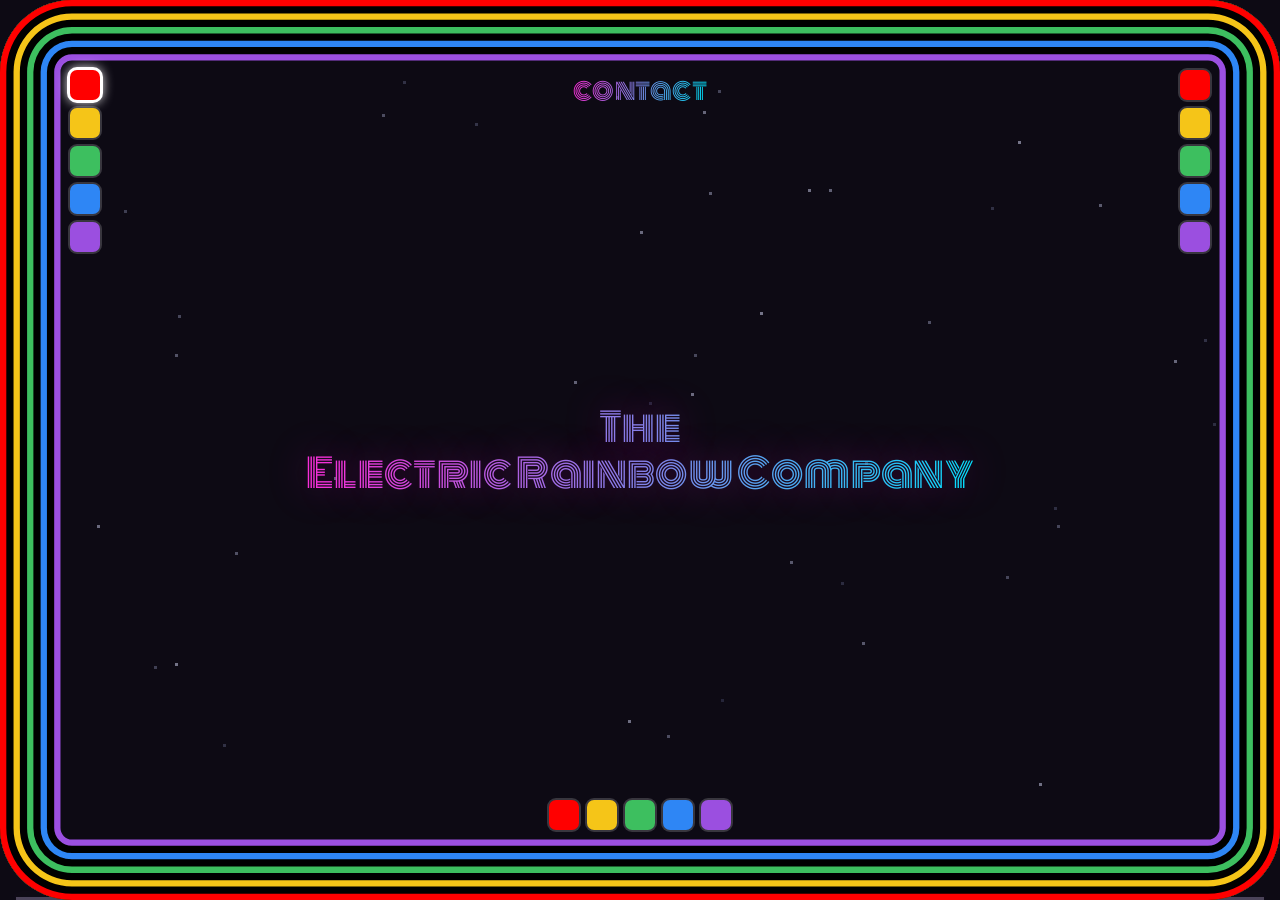
==== index.html @ 6ab243d1 "Add uploaded site files: svg-border module and sand-bg updates Copy uploaded JS into js/, add experi" ====
<!DOCTYPE html>
<html lang="en">
<head>
<meta charset="UTF-8">
<meta name="viewport" content="width=device-width, initial-scale=1.0, viewport-fit=cover">
<title>The Electric Rainbow Company</title>
<link rel="preconnect" href="https://fonts.googleapis.com">
<link href="https://fonts.googleapis.com/css2?family=Monoton&display=swap" rel="stylesheet">
<style>
  :root {
    --void: #0A0714;
    --magenta: #FF2CD9;
    --cyan: #00E5FF;
    --gold: #FFCF56;
    --lilac: #E8DFFF;

    /* rainbow border-frame — also the source-of-truth hex for the five
       spectrum-color materials in materials.js (kept in sync by hand,
       CSS vars and the JS material registry don't share storage) */
    --c-red:    #FF0000;
    --c-yellow: #F5C518;
    --c-green:  #3DBF5F;
    --c-blue:   #2E86F5;
    --c-purple: #9B4FE0;
    --band: 0.7vmin;
    --sep:  0.805vmin;
    --radius: 8vmin;
    --frame-inset: calc(5 * var(--band) + 4 * var(--sep));
  }

  * { box-sizing: border-box; }

  html, body {
    margin: 0;
    padding: 0;
    width: 100%;
    height: 100%;
    background: var(--void);
    overflow: hidden;
  }

  body {
    position: relative;
  }

  /* ---------- The sim, full screen ---------- */
  /* Fixed, cropped viewport wrapper — #box is sized in JS (sand-bg.js's
     resizeBox) to "cover" the window at the sim's real 150:192 pixel
     aspect ratio, so it fills edge to edge without distorting the
     pixel art. This wrapper just crops whatever overflows. */
  #stageWrap {
    position: fixed;
    inset: 0;
    overflow: hidden;
    z-index: 0;
  }

  #box {
    position: fixed;
    top: 0;
    left: 0;
    touch-action: none;
    -webkit-user-select: none;
    user-select: none;
  }

  /* Every canvas render.js draws to — same sizing/position convention
     the real game uses (see sandbox.html's #box canvas rule): absolute,
     inset 0, 100% of the sized box, nearest-neighbor scaling so native
     low-res pixels stay crisp/chunky. */
  #box canvas {
    display: block;
    position: absolute;
    image-rendering: pixelated;
  }

  #glow      { filter: blur(5px)  saturate(1.6) brightness(130%); mix-blend-mode: screen; opacity: .95; pointer-events: none; }
  #blobglow, #laserglow { mix-blend-mode: screen; opacity: .95; pointer-events: none; }
  #vecOverlay { pointer-events: none; }

  /* ---------- Rainbow border frame ----------
     Concentric square rings via stacked inset box-shadow: red outside
     -> black separator -> yellow -> black -> green -> black -> blue ->
     black -> purple inside. Each shadow is drawn inward from the box
     edge by its own spread value; earlier shadows in the list paint on
     top of later ones, so monotonically increasing spread produces
     clean rings with zero corner miter (unlike border-image, every
     corner is a plain intersection, rounded by border-radius below).
     Fully calc()-driven off --band/--sep/--radius — vmin-based, so it
     holds the same relative thickness at any window size or aspect
     ratio, edge to edge, all the way around, with no JS. */
  .rainbow-frame {
    position: fixed;
    inset: 0;
    pointer-events: none;
    z-index: 5;
    border-radius: var(--radius);
    box-shadow:
      inset 0 0 0 var(--band) var(--c-red),
      inset 0 0 0 calc(var(--band) + var(--sep)) black,
      inset 0 0 0 calc(var(--band)*2 + var(--sep)) var(--c-yellow),
      inset 0 0 0 calc(var(--band)*2 + var(--sep)*2) black,
      inset 0 0 0 calc(var(--band)*3 + var(--sep)*2) var(--c-green),
      inset 0 0 0 calc(var(--band)*3 + var(--sep)*3) black,
      inset 0 0 0 calc(var(--band)*4 + var(--sep)*3) var(--c-blue),
      inset 0 0 0 calc(var(--band)*4 + var(--sep)*4) black,
      inset 0 0 0 calc(var(--band)*5 + var(--sep)*4) var(--c-purple);
  }

  /* ---------- Carry-preview overlay ----------
     Standalone canvas, deliberately OUTSIDE #box and #box's own five-
     canvas render.js stack — the carried clump is a tiny (<=~radius-6
     disc worth of cells) site-only interaction concern with nothing to
     do with the sim's own render pipeline, and keeping it fully separate
     means it can't accidentally interact with dirty-rects/shimmer/glow
     or any future render.js change. Sized to the raw viewport in
     sand-bg.js (not VIEW_W*CELL_PX like #box's canvases), since it draws
     in plain screen space via the same world->screen math worldRectToScreen
     already uses, not the sim's internal cell grid. */
  #carryOverlay {
    position: fixed;
    inset: 0;
    z-index: 6;
    pointer-events: none;
    image-rendering: pixelated;
  }

  /* ---------- Carry-glow overlay ----------
     A picked-up blob was rendering flat with no glow at all — carrying
     lifts material clear off the grid (see beginCarry, sand-bg.js), and
     the grid is the only thing render.js's real #glow layer ever draws
     from. This is the exact same base+glow duplicate-canvas trick
     render.js already uses three times over (#glow, #blobglow,
     #laserglow): sand-bg.js's drawCarryPreview() draws the identical
     solid rects into THIS canvas too, and the blur/saturate/brightness
     filter + screen blend below does the actual glow. Default filter
     values match #glow's own defaults; sand-bg.js's applyGlowFilter()
     keeps both in sync with the tuning panel's glow sliders afterward,
     so a carried blob reads as the same material mid-air, not a
     differently-tuned one. */
  #carryGlow {
    position: fixed;
    inset: 0;
    z-index: 7;
    pointer-events: none;
    image-rendering: pixelated;
    filter: blur(5px) saturate(1.6) brightness(130%);
    mix-blend-mode: screen;
    opacity: .95;
  }

  /* ---------- Wordmark, floating above the sim ---------- */
  .stage {
    position: fixed;
    inset: 0;
    z-index: 2;
    display: flex;
    flex-direction: column;
    align-items: center;
    justify-content: center;
    text-align: center;
    padding: 0 6vw;
    pointer-events: none;
  }

  h1 {
    margin: 0;
    max-width: 90vw;
    display: flex;
    flex-direction: column;
    align-items: center;
    font-family: 'Monoton', cursive;
    font-weight: 500;
    font-size: clamp(1.5rem, 6.4vw, 3.6rem);
    line-height: 1.2;
    letter-spacing: 0.01em;
    background: linear-gradient(100deg, var(--magenta), var(--cyan), var(--gold), var(--magenta));
    background-size: 300% 100%;
    -webkit-background-clip: text;
    background-clip: text;
    color: transparent;
    animation: shimmer 10s ease-in-out infinite;
    text-shadow: 0 0 40px rgba(255, 44, 217, 0.35);
  }

  @keyframes shimmer {
    0%   { background-position: 0% 50%; }
    50%  { background-position: 100% 50%; }
    100% { background-position: 0% 50%; }
  }

  @media (prefers-reduced-motion: reduce) {
    h1 { animation: none !important; }
  }

  @media (orientation: landscape) {
    h1 {
      font-size: clamp(1rem, 4.29vw, 2.41rem);
    }
    .contact-link {
      font-size: clamp(0.6rem, 2.15vw, 1.07rem);
    }
  }

  /* ---------- Contact link ---------- */
  .contact-link {
    position: fixed;
    top: calc(var(--frame-inset) + 10px);
    left: 50%;
    transform: translateX(-50%);
    z-index: 12;
    font-family: 'Monoton', cursive;
    font-weight: 500;
    font-size: clamp(0.9rem, 3.2vw, 1.6rem);
    letter-spacing: 0.01em;
    text-decoration: none;
    background: linear-gradient(100deg, var(--magenta), var(--cyan), var(--gold), var(--magenta));
    background-size: 300% 100%;
    -webkit-background-clip: text;
    background-clip: text;
    color: transparent;
    animation: shimmer 10s ease-in-out infinite;
    pointer-events: auto;
  }
  .contact-link:hover { filter: brightness(1.15); }

  @media (prefers-reduced-motion: reduce) {
    .contact-link { animation: none !important; }
  }

  /* ---------- Page nav ----------
     Same simple two-link pattern on both pages, not a shared component
     yet — two links isn't worth a module. If a third experiment shows
     up, THIS is the point to build the real "opening UI"/switcher
     instead of copy-pasting a third link. */
  .page-nav {
    position: fixed;
    top: 12px;
    left: 12px;
    z-index: 12;
    font: 12px/1.4 'JetBrains Mono', monospace;
    letter-spacing: 0.04em;
  }
  .page-nav a {
    color: var(--lilac);
    text-decoration: none;
    opacity: 0.7;
    border-bottom: 1px solid rgba(232,223,255,0.3);
    padding-bottom: 1px;
  }
  .page-nav a:hover { opacity: 1; }

  /* ---------- Material palette (sand-bg.js) ----------
     Three groups inset inside the rainbow frame's inner purple edge. */
  .palette-group {
    position: fixed;
    z-index: 10;
    display: flex;
    gap: 8px;
    pointer-events: none;
  }
  .palette-sands {
    top: calc(var(--frame-inset) + 10px);
    left: calc(var(--frame-inset) + 10px);
    flex-direction: column;
  }
  .palette-liquids {
    top: calc(var(--frame-inset) + 10px);
    right: calc(var(--frame-inset) + 10px);
    flex-direction: column;
  }
  .palette-gases {
    bottom: calc(var(--frame-inset) + 10px);
    left: 50%;
    transform: translateX(-50%);
    flex-direction: row;
  }
  .palette-swatch {
    width: 30px;
    height: 30px;
    border-radius: 7px;
    cursor: pointer;
    box-shadow: 0 0 0 2px rgba(255, 255, 255, 0.18);
    pointer-events: auto;
    transition: box-shadow 0.12s;
  }
</style>
</head>
<body>

  <div id="stageWrap">
    <div id="box">
      <canvas id="base"></canvas>
      <canvas id="glow"></canvas>
      <canvas id="blobglow"></canvas>
      <canvas id="laserglow"></canvas>
      <canvas id="vecOverlay"></canvas>
    </div>
  </div>

  <div class="stage">
    <h1>
      <span class="solid-collider">The</span>
      <span class="title-subline">
        <span class="solid-collider">Electric</span> <span class="solid-collider">Rainbow</span> <span class="solid-collider">Company</span>
      </span>
    </h1>
  </div>

  <div class="rainbow-frame"></div>

  <a class="contact-link" href="mailto:theelectricrainbowcompany@proton.me">contact</a>

  <canvas id="carryOverlay"></canvas>
  <canvas id="carryGlow"></canvas>

  <script type="module" src="./js/sand-bg.js"></script>

</body>
</html>
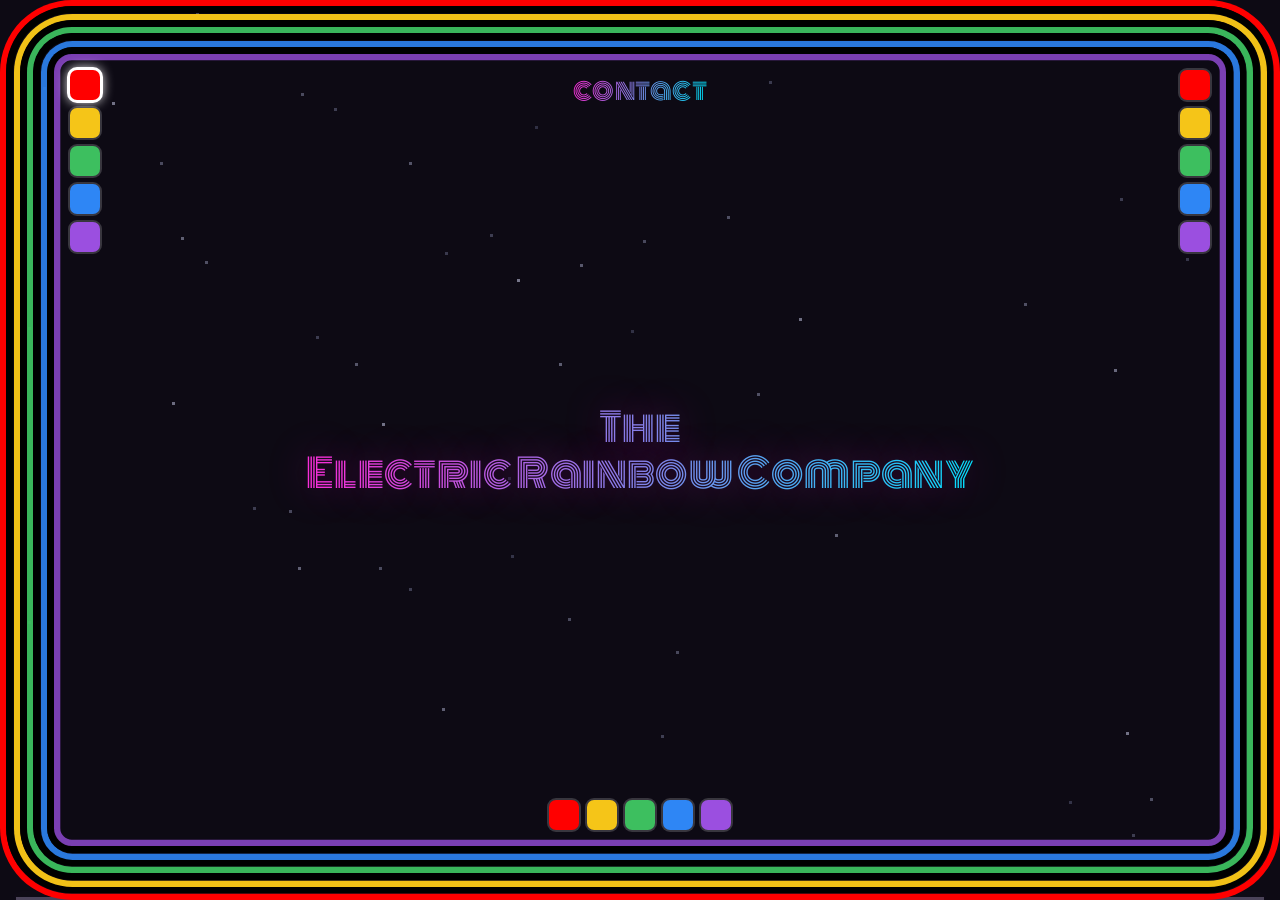
==== commit b37ece08: "Add infinity-mirror tilt effect to rainbow border Replace the single box-shadow rainbow frame with n" ====
--- a/index.html
+++ b/index.html
@@ -26,6 +26,57 @@
     --sep:  0.805vmin;
     --radius: 8vmin;
     --frame-inset: calc(5 * var(--band) + 4 * var(--sep));
+
+    /* ---------- Infinity-mirror tilt (js/tilt.js) ----------
+       tilt.js writes --tilt-x / --tilt-y every frame, both in [-1, 1],
+       from the gyro on a phone or the pointer on desktop. Declared here
+       with a 0 fallback so the border renders correctly at rest even if
+       tilt.js fails to load, is blocked, or the visitor has reduced
+       motion on — in every one of those cases every translate() below
+       evaluates to 0 and the frame is pixel-identical to the old
+       single-element version. */
+    --tilt-x: 0;
+    --tilt-y: 0;
+
+    /* Maximum displacement of the DEEPEST (innermost, purple) ring at
+       full tilt. Every other ring is a fraction of this, per --ring-N-d
+       below. This is the single knob that controls how strong the whole
+       effect reads — start here when tuning.
+         NEGATIVE VALUES ARE VALID and flip the apparent depth direction:
+       positive makes the rings read as receding INTO the screen (a well),
+       negative makes them read as protruding OUT of it (a lens). Which
+       one "looks right" is genuinely a matter of taste and of which way
+       your brain resolves the ambiguity, so try both before deciding. */
+    --tilt-depth: 10px;
+
+    /* How much the deepest ring dims relative to the outermost, mimicking
+       a real infinity mirror losing energy on each bounce. 0 disables the
+       fade entirely and restores the exact current on-screen appearance
+       of the border at rest. Applied only to the COLORED rings — see the
+       note in the ring block below for why the black separators are
+       deliberately left opaque. */
+    --ring-fade: 0.22;
+
+    /* Per-ring depth fraction, 0 (outermost, pinned) to 1 (innermost,
+       moves the full --tilt-depth). Deliberately NOT linear: the spacing
+       accelerates inward, which is what makes the rings read as a
+       receding corridor rather than a stack of cards sliding past each
+       other at even intervals. Real reflections in an infinity mirror
+       compress toward the vanishing point; even spacing looks like a
+       parallax effect, uneven spacing looks like depth.
+         The outermost ring is pinned at exactly 0 on purpose. It is the
+       physical bezel of the frame, and it is also flush with the screen
+       edge — displacing it at all would swing it off the viewport and
+       open a sliver of bare --void along one side on every tilt. */
+    --ring-0-d: 0;
+    --ring-1-d: 0.02;
+    --ring-2-d: 0.06;
+    --ring-3-d: 0.12;
+    --ring-4-d: 0.20;
+    --ring-5-d: 0.32;
+    --ring-6-d: 0.48;
+    --ring-7-d: 0.70;
+    --ring-8-d: 1;
   }
 
   * { box-sizing: border-box; }
@@ -79,32 +130,143 @@
   #vecOverlay { pointer-events: none; }
 
   /* ---------- Rainbow border frame ----------
-     Concentric square rings via stacked inset box-shadow: red outside
-     -> black separator -> yellow -> black -> green -> black -> blue ->
-     black -> purple inside. Each shadow is drawn inward from the box
-     edge by its own spread value; earlier shadows in the list paint on
-     top of later ones, so monotonically increasing spread produces
-     clean rings with zero corner miter (unlike border-image, every
-     corner is a plain intersection, rounded by border-radius below).
-     Fully calc()-driven off --band/--sep/--radius — vmin-based, so it
-     holds the same relative thickness at any window size or aspect
-     ratio, edge to edge, all the way around, with no JS. */
-  .rainbow-frame {
-    position: fixed;
-    inset: 0;
+     Concentric rings, red outside -> black separator -> yellow -> black
+     -> green -> black -> blue -> black -> purple inside. Same colors,
+     same thicknesses, same corner treatment as always.
+
+     WHY NINE ELEMENTS INSTEAD OF ONE: this used to be a single fixed div
+     carrying nine stacked inset box-shadows of monotonically increasing
+     spread. That is a genuinely tidier way to paint a static frame, and
+     it is the version that shipped for months. It has exactly one
+     limitation, and it turned out to be the one that mattered: a
+     box-shadow is not an element, so individual rings cannot be
+     transformed independently. The infinity-mirror effect is entirely
+     built out of moving each ring by a different amount, so the shadows
+     had to become real elements. If the tilt effect is ever removed,
+     collapsing this back into the old single-element rule is a clean
+     revert — nothing else in the codebase depends on the split.
+
+     WHAT HAD TO BE RECOMPUTED BY HAND: the old version got concentric
+     corners for free, because box-shadow spread on a rounded rect
+     automatically shrinks the inner radius as it moves inward. Nine
+     separate elements get no such favor, so each ring's radius is
+     explicitly its own inset subtracted from the outer --radius. That
+     keeps every corner truly concentric instead of nine identical
+     rounded rects nested inside each other, which reads as visibly wrong
+     at the corners even though the straight edges look fine. This is the
+     detail most likely to drift if --band/--sep/--radius are retuned —
+     the offsets below are all calc()-derived, so they follow
+     automatically, but it is worth an eyeball at the corners after any
+     change to those three variables.
+       One bound worth knowing: at the current values the innermost ring's
+     radius works out to 1.28vmin, comfortably positive. If --radius is
+     ever reduced below the total frame inset (6.72vmin), inner radii go
+     negative and the browser silently clamps them to 0, squaring off the
+     inner corners while the outer ones stay round.
+
+     PHYSICS/LAYOUT CONTRACT UNCHANGED: sand-bg.js's rainbowFrameInsetPx()
+     (colliders, floor-drain padding) and --frame-inset (palette and
+     contact-link positioning) both derive from --band/--sep, which are
+     untouched. The nine ring insets sum to exactly 5*band + 4*sep, which
+     is --frame-inset itself, so the invisible physics boundary and the
+     visible inner edge still agree to the pixel. Only the painting
+     changed, not the geometry.
+
+     NOTE ON THE TILT TRANSFORMS: translate() on a position:fixed element
+     moves it in real screen pixels, independent of the vmin-based sizing
+     — which is what we want here. --tilt-depth is therefore an absolute
+     px value and does not scale with viewport size the way the ring
+     thicknesses do. That is deliberate: the effect should feel like the
+     same physical amount of movement on a phone and on a desktop
+     monitor, not proportionally larger on a big screen. */
+  .ring {
+    position: fixed;
     pointer-events: none;
     z-index: 5;
+    will-change: transform;
+  }
+
+  /* Colored rings dim with depth. The black separators deliberately do
+     NOT: they are structural, not reflective — they are what makes each
+     colored band read as a distinct ring rather than a gradient. Fading
+     them toward transparent would let the sand sim show through the gaps
+     and muddy the whole frame, which is the opposite of the crisp
+     concentric look the border exists for. Dark stays dark at depth
+     anyway, so there is nothing physical being fudged here. */
+  .ring-color { opacity: calc(1 - var(--ring-fade) * var(--d)); }
+
+  .ring-0 {
+    --d: var(--ring-0-d);
+    inset: 0;
     border-radius: var(--radius);
-    box-shadow:
-      inset 0 0 0 var(--band) var(--c-red),
-      inset 0 0 0 calc(var(--band) + var(--sep)) black,
-      inset 0 0 0 calc(var(--band)*2 + var(--sep)) var(--c-yellow),
-      inset 0 0 0 calc(var(--band)*2 + var(--sep)*2) black,
-      inset 0 0 0 calc(var(--band)*3 + var(--sep)*2) var(--c-green),
-      inset 0 0 0 calc(var(--band)*3 + var(--sep)*3) black,
-      inset 0 0 0 calc(var(--band)*4 + var(--sep)*3) var(--c-blue),
-      inset 0 0 0 calc(var(--band)*4 + var(--sep)*4) black,
-      inset 0 0 0 calc(var(--band)*5 + var(--sep)*4) var(--c-purple);
+    box-shadow: inset 0 0 0 var(--band) var(--c-red);
+  }
+  .ring-1 {
+    --d: var(--ring-1-d);
+    inset: var(--band);
+    border-radius: calc(var(--radius) - var(--band));
+    box-shadow: inset 0 0 0 var(--sep) black;
+  }
+  .ring-2 {
+    --d: var(--ring-2-d);
+    inset: calc(var(--band) + var(--sep));
+    border-radius: calc(var(--radius) - var(--band) - var(--sep));
+    box-shadow: inset 0 0 0 var(--band) var(--c-yellow);
+  }
+  .ring-3 {
+    --d: var(--ring-3-d);
+    inset: calc(var(--band)*2 + var(--sep));
+    border-radius: calc(var(--radius) - var(--band)*2 - var(--sep));
+    box-shadow: inset 0 0 0 var(--sep) black;
+  }
+  .ring-4 {
+    --d: var(--ring-4-d);
+    inset: calc(var(--band)*2 + var(--sep)*2);
+    border-radius: calc(var(--radius) - var(--band)*2 - var(--sep)*2);
+    box-shadow: inset 0 0 0 var(--band) var(--c-green);
+  }
+  .ring-5 {
+    --d: var(--ring-5-d);
+    inset: calc(var(--band)*3 + var(--sep)*2);
+    border-radius: calc(var(--radius) - var(--band)*3 - var(--sep)*2);
+    box-shadow: inset 0 0 0 var(--sep) black;
+  }
+  .ring-6 {
+    --d: var(--ring-6-d);
+    inset: calc(var(--band)*3 + var(--sep)*3);
+    border-radius: calc(var(--radius) - var(--band)*3 - var(--sep)*3);
+    box-shadow: inset 0 0 0 var(--band) var(--c-blue);
+  }
+  .ring-7 {
+    --d: var(--ring-7-d);
+    inset: calc(var(--band)*4 + var(--sep)*3);
+    border-radius: calc(var(--radius) - var(--band)*4 - var(--sep)*3);
+    box-shadow: inset 0 0 0 var(--sep) black;
+  }
+  .ring-8 {
+    --d: var(--ring-8-d);
+    inset: calc(var(--band)*4 + var(--sep)*4);
+    border-radius: calc(var(--radius) - var(--band)*4 - var(--sep)*4);
+    box-shadow: inset 0 0 0 var(--band) var(--c-purple);
+  }
+
+  /* One rule drives all nine. Each ring reads its own --d, set in its
+     own class above, so the displacement math lives in exactly one
+     place rather than being repeated nine times with nine chances to
+     typo a multiplier. */
+  .ring {
+    transform: translate(
+      calc(var(--tilt-x) * var(--tilt-depth) * var(--d)),
+      calc(var(--tilt-y) * var(--tilt-depth) * var(--d))
+    );
+  }
+
+  /* tilt.js already pins --tilt-x/--tilt-y to 0 and never starts its
+     animation frame loop under reduced motion, so this is belt-and-
+     braces for the case where the vars are being driven by something
+     else, or a future consumer sets them directly. Costs nothing. */
+  @media (prefers-reduced-motion: reduce) {
+    .ring { transform: none !important; }
   }
 
   /* ---------- Carry-preview overlay ----------
@@ -307,13 +469,35 @@
     </h1>
   </div>
 
-  <div class="rainbow-frame"></div>
+  <!-- Rainbow frame: one element per ring, outermost first. The wrapper
+       carries the old .rainbow-frame class so anything that ever queried
+       for it still finds a node in the same place in the stacking order,
+       but it paints nothing itself — every visible pixel comes from the
+       nine .ring children. -->
+  <div class="rainbow-frame">
+    <div class="ring ring-color ring-0"></div>
+    <div class="ring ring-1"></div>
+    <div class="ring ring-color ring-2"></div>
+    <div class="ring ring-3"></div>
+    <div class="ring ring-color ring-4"></div>
+    <div class="ring ring-5"></div>
+    <div class="ring ring-color ring-6"></div>
+    <div class="ring ring-7"></div>
+    <div class="ring ring-color ring-8"></div>
+  </div>
 
   <a class="contact-link" href="mailto:theelectricrainbowcompany@proton.me">contact</a>
 
   <canvas id="carryOverlay"></canvas>
   <canvas id="carryGlow"></canvas>
 
+  <!-- Plain classic script, not a module: it has no imports, nothing
+       imports it, and it publishes its output as CSS custom properties
+       rather than as an export. Loading it before sand-bg.js means the
+       tilt vars are already live by the time the sim starts painting,
+       though nothing actually breaks if it loads late — the vars have
+       0 fallbacks declared in :root. -->
+  <script src="./js/tilt.js"></script>
   <script type="module" src="./js/sand-bg.js"></script>
 
 </body>
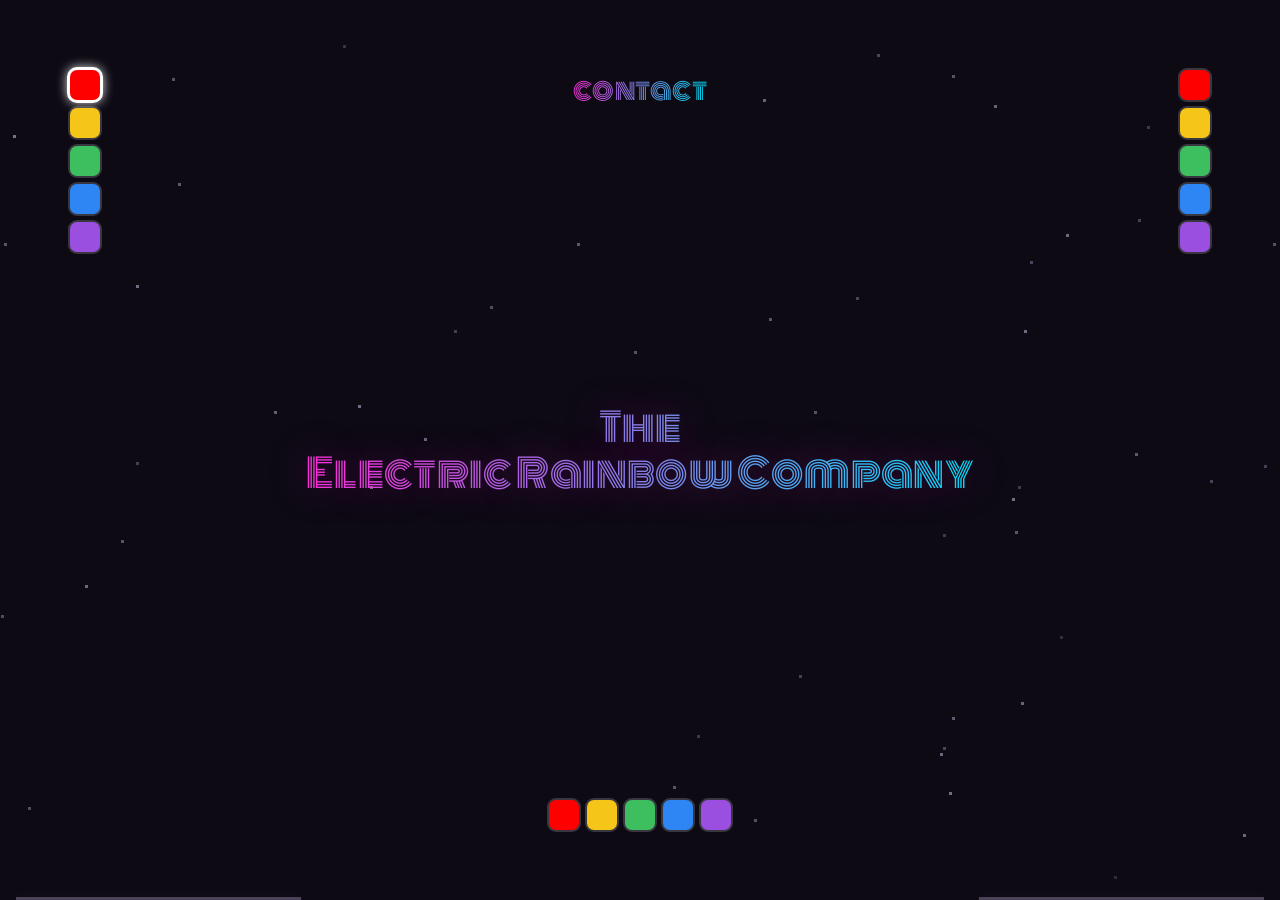
==== commit b5914401: "Multi-pass infinity mirror frame via frame.js Add js/frame.js to generate rainbow border rings dynam" ====
--- a/index.html
+++ b/index.html
@@ -22,8 +22,23 @@
     --c-green:  #3DBF5F;
     --c-blue:   #2E86F5;
     --c-purple: #9B4FE0;
-    --band: 0.7vmin;
-    --sep:  0.805vmin;
+
+    /* Retuned: colored bands halved (0.7 -> 0.35), black separators
+       thickened to compensate (0.805 -> 1.2425). 5*0.35 + 4*1.2425 =
+       6.72vmin — byte-for-byte the same total width as before, which is
+       not a coincidence and is not optional:
+         sand-bg.js's rainbowFrameInsetPx() reconstructs the physics
+       boundary as literally 5*band + 4*sep. It does not read
+       --frame-inset and knows nothing about repetitions. Keeping that
+       sum at 6.72vmin is what lets the whole multi-pass infinity mirror
+       ship with ZERO changes to sand-bg.js — the floor drain, the DOM
+       colliders, the palette groups and the contact link all still land
+       exactly where they did.
+         Change these two numbers freely, but change them TOGETHER so the
+       sum holds, or the invisible physics edge drifts away from the
+       visible one and sand starts piling against nothing. */
+    --band: 0.35vmin;
+    --sep:  1.2425vmin;
     --radius: 8vmin;
     --frame-inset: calc(5 * var(--band) + 4 * var(--sep));
 
@@ -33,50 +48,27 @@
        with a 0 fallback so the border renders correctly at rest even if
        tilt.js fails to load, is blocked, or the visitor has reduced
        motion on — in every one of those cases every translate() below
-       evaluates to 0 and the frame is pixel-identical to the old
-       single-element version. */
+       evaluates to 0 and the frame paints as a plain static border. */
     --tilt-x: 0;
     --tilt-y: 0;
 
-    /* Maximum displacement of the DEEPEST (innermost, purple) ring at
-       full tilt. Every other ring is a fraction of this, per --ring-N-d
-       below. This is the single knob that controls how strong the whole
-       effect reads — start here when tuning.
+    /* Maximum displacement of the DEEPEST ring at full tilt. Every other
+       ring is a fraction of this, set per-element by frame.js. This is
+       the single knob controlling how strong the effect reads — start
+       here when tuning.
          NEGATIVE VALUES ARE VALID and flip the apparent depth direction:
-       positive makes the rings read as receding INTO the screen (a well),
-       negative makes them read as protruding OUT of it (a lens). Which
-       one "looks right" is genuinely a matter of taste and of which way
-       your brain resolves the ambiguity, so try both before deciding. */
+       positive makes the rings recede INTO the screen (a well), negative
+       makes them protrude OUT of it (a lens). Which reads as "correct"
+       is genuinely ambiguous and a matter of taste — try both. */
     --tilt-depth: 10px;
 
-    /* How much the deepest ring dims relative to the outermost, mimicking
-       a real infinity mirror losing energy on each bounce. 0 disables the
-       fade entirely and restores the exact current on-screen appearance
-       of the border at rest. Applied only to the COLORED rings — see the
-       note in the ring block below for why the black separators are
-       deliberately left opaque. */
-    --ring-fade: 0.22;
-
-    /* Per-ring depth fraction, 0 (outermost, pinned) to 1 (innermost,
-       moves the full --tilt-depth). Deliberately NOT linear: the spacing
-       accelerates inward, which is what makes the rings read as a
-       receding corridor rather than a stack of cards sliding past each
-       other at even intervals. Real reflections in an infinity mirror
-       compress toward the vanishing point; even spacing looks like a
-       parallax effect, uneven spacing looks like depth.
-         The outermost ring is pinned at exactly 0 on purpose. It is the
-       physical bezel of the frame, and it is also flush with the screen
-       edge — displacing it at all would swing it off the viewport and
-       open a sliver of bare --void along one side on every tilt. */
-    --ring-0-d: 0;
-    --ring-1-d: 0.02;
-    --ring-2-d: 0.06;
-    --ring-3-d: 0.12;
-    --ring-4-d: 0.20;
-    --ring-5-d: 0.32;
-    --ring-6-d: 0.48;
-    --ring-7-d: 0.70;
-    --ring-8-d: 1;
+    /* Extra per-ring dimming ON TOP OF the per-pass darkening frame.js
+       already applies. Deliberately mild by default: PASS_DIM in
+       frame.js does the heavy lifting of making each repetition read as
+       further away, and this is only here to keep the gradient smooth
+       WITHIN a pass rather than stepping at pass boundaries. 0 disables
+       it. Applies only to colored rings, never separators. */
+    --ring-fade: 0.15;
   }
 
   * { box-sizing: border-box; }
@@ -94,6 +86,25 @@
     position: relative;
   }
 
+  /* ---------- STACKING ORDER ----------
+     Reordered so the sand simulation paints IN FRONT of the rainbow
+     frame. This is what makes the extra infinity-mirror passes read as
+     reflections sitting behind glass rather than as a merely thicker
+     border — sand pours over the top of them.
+       Note the consequence, since it is easy to miss: the deep passes
+     extend inward past the physics boundary, so they occupy screen area
+     the sand can actually fall through. That is the intended effect, not
+     an overlap bug.
+       The wordmark was lifted above the sim (was z-index 2) to keep it
+     legible now that sand renders higher than it used to. If you would
+     rather have sand bury the wordmark as it accumulates, set .stage
+     back to 2 — that is the whole change, nothing else depends on it.
+
+       0  (unused)          5  rainbow frame rings
+       8  sand sim          9  wordmark
+      10  carry overlay    11  carry glow
+      12  contact link     13  material palette                        */
+
   /* ---------- The sim, full screen ---------- */
   /* Fixed, cropped viewport wrapper — #box is sized in JS (sand-bg.js's
      resizeBox) to "cover" the window at the sim's real 150:192 pixel
@@ -103,7 +114,7 @@
     position: fixed;
     inset: 0;
     overflow: hidden;
-    z-index: 0;
+    z-index: 8;
   }
 
   #box {
@@ -131,140 +142,43 @@
 
   /* ---------- Rainbow border frame ----------
      Concentric rings, red outside -> black separator -> yellow -> black
-     -> green -> black -> blue -> black -> purple inside. Same colors,
-     same thicknesses, same corner treatment as always.
-
-     WHY NINE ELEMENTS INSTEAD OF ONE: this used to be a single fixed div
-     carrying nine stacked inset box-shadows of monotonically increasing
-     spread. That is a genuinely tidier way to paint a static frame, and
-     it is the version that shipped for months. It has exactly one
-     limitation, and it turned out to be the one that mattered: a
-     box-shadow is not an element, so individual rings cannot be
-     transformed independently. The infinity-mirror effect is entirely
-     built out of moving each ring by a different amount, so the shadows
-     had to become real elements. If the tilt effect is ever removed,
-     collapsing this back into the old single-element rule is a clean
-     revert — nothing else in the codebase depends on the split.
-
-     WHAT HAD TO BE RECOMPUTED BY HAND: the old version got concentric
-     corners for free, because box-shadow spread on a rounded rect
-     automatically shrinks the inner radius as it moves inward. Nine
-     separate elements get no such favor, so each ring's radius is
-     explicitly its own inset subtracted from the outer --radius. That
-     keeps every corner truly concentric instead of nine identical
-     rounded rects nested inside each other, which reads as visibly wrong
-     at the corners even though the straight edges look fine. This is the
-     detail most likely to drift if --band/--sep/--radius are retuned —
-     the offsets below are all calc()-derived, so they follow
-     automatically, but it is worth an eyeball at the corners after any
-     change to those three variables.
-       One bound worth knowing: at the current values the innermost ring's
-     radius works out to 1.28vmin, comfortably positive. If --radius is
-     ever reduced below the total frame inset (6.72vmin), inner radii go
-     negative and the browser silently clamps them to 0, squaring off the
-     inner corners while the outer ones stay round.
-
-     PHYSICS/LAYOUT CONTRACT UNCHANGED: sand-bg.js's rainbowFrameInsetPx()
-     (colliders, floor-drain padding) and --frame-inset (palette and
-     contact-link positioning) both derive from --band/--sep, which are
-     untouched. The nine ring insets sum to exactly 5*band + 4*sep, which
-     is --frame-inset itself, so the invisible physics boundary and the
-     visible inner edge still agree to the pixel. Only the painting
-     changed, not the geometry.
-
-     NOTE ON THE TILT TRANSFORMS: translate() on a position:fixed element
-     moves it in real screen pixels, independent of the vmin-based sizing
-     — which is what we want here. --tilt-depth is therefore an absolute
-     px value and does not scale with viewport size the way the ring
-     thicknesses do. That is deliberate: the effect should feel like the
-     same physical amount of movement on a phone and on a desktop
-     monitor, not proportionally larger on a big screen. */
+     -> green -> black -> blue -> black -> purple inside, that whole
+     sequence repeated PASSES times (js/frame.js), each repetition
+     thinner and darker than the last.
+
+     THE RING ELEMENTS ARE GENERATED, NOT AUTHORED. This used to be nine
+     hand-written divs with nine hand-written CSS rules. At twenty-seven
+     that stops being maintainable, and the count is a tuning constant
+     that should be changeable without editing markup — so .rainbow-frame
+     ships empty and frame.js fills it, setting each ring's inset,
+     border-radius, thickness, color and depth fraction inline. What
+     stays here is only what is genuinely shared across every ring.
+
+     WHY NOT box-shadow ON ONE ELEMENT, as this used to be: a box-shadow
+     is not an element, so individual rings cannot be transformed
+     independently, and the entire infinity-mirror effect is built out of
+     moving each ring by a different amount. */
   .ring {
     position: fixed;
     pointer-events: none;
     z-index: 5;
     will-change: transform;
-  }
-
-  /* Colored rings dim with depth. The black separators deliberately do
-     NOT: they are structural, not reflective — they are what makes each
-     colored band read as a distinct ring rather than a gradient. Fading
-     them toward transparent would let the sand sim show through the gaps
-     and muddy the whole frame, which is the opposite of the crisp
-     concentric look the border exists for. Dark stays dark at depth
-     anyway, so there is nothing physical being fudged here. */
-  .ring-color { opacity: calc(1 - var(--ring-fade) * var(--d)); }
-
-  .ring-0 {
-    --d: var(--ring-0-d);
-    inset: 0;
-    border-radius: var(--radius);
-    box-shadow: inset 0 0 0 var(--band) var(--c-red);
-  }
-  .ring-1 {
-    --d: var(--ring-1-d);
-    inset: var(--band);
-    border-radius: calc(var(--radius) - var(--band));
-    box-shadow: inset 0 0 0 var(--sep) black;
-  }
-  .ring-2 {
-    --d: var(--ring-2-d);
-    inset: calc(var(--band) + var(--sep));
-    border-radius: calc(var(--radius) - var(--band) - var(--sep));
-    box-shadow: inset 0 0 0 var(--band) var(--c-yellow);
-  }
-  .ring-3 {
-    --d: var(--ring-3-d);
-    inset: calc(var(--band)*2 + var(--sep));
-    border-radius: calc(var(--radius) - var(--band)*2 - var(--sep));
-    box-shadow: inset 0 0 0 var(--sep) black;
-  }
-  .ring-4 {
-    --d: var(--ring-4-d);
-    inset: calc(var(--band)*2 + var(--sep)*2);
-    border-radius: calc(var(--radius) - var(--band)*2 - var(--sep)*2);
-    box-shadow: inset 0 0 0 var(--band) var(--c-green);
-  }
-  .ring-5 {
-    --d: var(--ring-5-d);
-    inset: calc(var(--band)*3 + var(--sep)*2);
-    border-radius: calc(var(--radius) - var(--band)*3 - var(--sep)*2);
-    box-shadow: inset 0 0 0 var(--sep) black;
-  }
-  .ring-6 {
-    --d: var(--ring-6-d);
-    inset: calc(var(--band)*3 + var(--sep)*3);
-    border-radius: calc(var(--radius) - var(--band)*3 - var(--sep)*3);
-    box-shadow: inset 0 0 0 var(--band) var(--c-blue);
-  }
-  .ring-7 {
-    --d: var(--ring-7-d);
-    inset: calc(var(--band)*4 + var(--sep)*3);
-    border-radius: calc(var(--radius) - var(--band)*4 - var(--sep)*3);
-    box-shadow: inset 0 0 0 var(--sep) black;
-  }
-  .ring-8 {
-    --d: var(--ring-8-d);
-    inset: calc(var(--band)*4 + var(--sep)*4);
-    border-radius: calc(var(--radius) - var(--band)*4 - var(--sep)*4);
-    box-shadow: inset 0 0 0 var(--band) var(--c-purple);
-  }
-
-  /* One rule drives all nine. Each ring reads its own --d, set in its
-     own class above, so the displacement math lives in exactly one
-     place rather than being repeated nine times with nine chances to
-     typo a multiplier. */
-  .ring {
     transform: translate(
       calc(var(--tilt-x) * var(--tilt-depth) * var(--d)),
       calc(var(--tilt-y) * var(--tilt-depth) * var(--d))
     );
   }
 
-  /* tilt.js already pins --tilt-x/--tilt-y to 0 and never starts its
-     animation frame loop under reduced motion, so this is belt-and-
-     braces for the case where the vars are being driven by something
-     else, or a future consumer sets them directly. Costs nothing. */
+  /* Colored rings take the extra within-pass dimming. The black
+     separators deliberately do not: they are structural — they are what
+     makes each colored band read as a distinct ring rather than a
+     gradient — and a dimmer black is just black. */
+  .ring-color { opacity: calc(1 - var(--ring-fade) * var(--d)); }
+
+  /* frame.js already sets every --d, and tilt.js pins --tilt-x/--tilt-y
+     to 0 and never starts its frame loop under reduced motion, so this
+     is belt-and-braces for the case where those vars get driven by
+     something else later. Costs nothing. */
   @media (prefers-reduced-motion: reduce) {
     .ring { transform: none !important; }
   }
@@ -282,7 +196,7 @@
   #carryOverlay {
     position: fixed;
     inset: 0;
-    z-index: 6;
+    z-index: 10;
     pointer-events: none;
     image-rendering: pixelated;
   }
@@ -303,7 +217,7 @@
   #carryGlow {
     position: fixed;
     inset: 0;
-    z-index: 7;
+    z-index: 11;
     pointer-events: none;
     image-rendering: pixelated;
     filter: blur(5px) saturate(1.6) brightness(130%);
@@ -315,7 +229,7 @@
   .stage {
     position: fixed;
     inset: 0;
-    z-index: 2;
+    z-index: 9;
     display: flex;
     flex-direction: column;
     align-items: center;
@@ -413,10 +327,12 @@
   .page-nav a:hover { opacity: 1; }
 
   /* ---------- Material palette (sand-bg.js) ----------
-     Three groups inset inside the rainbow frame's inner purple edge. */
+     Three groups inset inside the rainbow frame's inner purple edge.
+     Kept at the top of the stack so the swatches stay clickable now that
+     the sim paints above the frame. */
   .palette-group {
     position: fixed;
-    z-index: 10;
+    z-index: 13;
     display: flex;
     gap: 8px;
     pointer-events: none;
@@ -469,35 +385,25 @@
     </h1>
   </div>
 
-  <!-- Rainbow frame: one element per ring, outermost first. The wrapper
-       carries the old .rainbow-frame class so anything that ever queried
-       for it still finds a node in the same place in the stacking order,
-       but it paints nothing itself — every visible pixel comes from the
-       nine .ring children. -->
-  <div class="rainbow-frame">
-    <div class="ring ring-color ring-0"></div>
-    <div class="ring ring-1"></div>
-    <div class="ring ring-color ring-2"></div>
-    <div class="ring ring-3"></div>
-    <div class="ring ring-color ring-4"></div>
-    <div class="ring ring-5"></div>
-    <div class="ring ring-color ring-6"></div>
-    <div class="ring ring-7"></div>
-    <div class="ring ring-color ring-8"></div>
-  </div>
+  <!-- Intentionally empty: js/frame.js populates this with the full ring
+       stack at load. The wrapper itself paints nothing and keeps the
+       .rainbow-frame class so anything that ever queried for it still
+       finds a node in the same place in the document. -->
+  <div class="rainbow-frame"></div>
 
   <a class="contact-link" href="mailto:theelectricrainbowcompany@proton.me">contact</a>
 
   <canvas id="carryOverlay"></canvas>
   <canvas id="carryGlow"></canvas>
 
-  <!-- Plain classic script, not a module: it has no imports, nothing
-       imports it, and it publishes its output as CSS custom properties
-       rather than as an export. Loading it before sand-bg.js means the
-       tilt vars are already live by the time the sim starts painting,
-       though nothing actually breaks if it loads late — the vars have
-       0 fallbacks declared in :root. -->
+  <!-- Both plain classic scripts, not modules: neither has imports,
+       nothing imports them, and they communicate with the page through
+       CSS custom properties and the DOM rather than through exports.
+       Order matters only in that frame.js reads --band/--sep/--radius
+       and the ring colors off :root, which are static and already
+       parsed by the time either runs. -->
   <script src="./js/tilt.js"></script>
+  <script src="./js/frame.js"></script>
   <script type="module" src="./js/sand-bg.js"></script>
 
 </body>
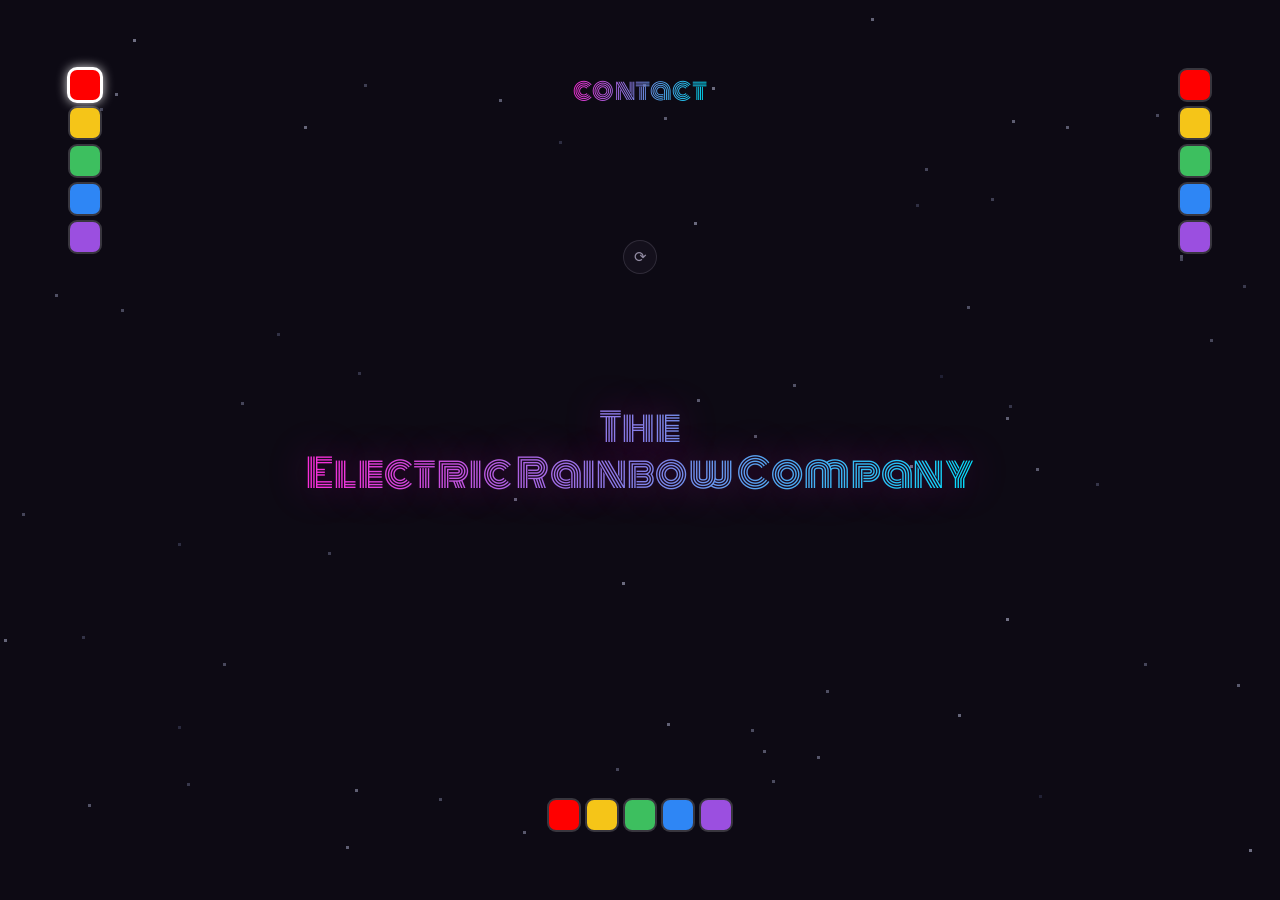
==== commit 649d0af7: "Update index.html and sand-bg.js Co-authored-by: Crash Vivaldi <CrashVivaldi@users.noreply.github.co" ====
--- a/index.html
+++ b/index.html
@@ -362,6 +362,62 @@
     pointer-events: auto;
     transition: box-shadow 0.12s;
   }
+  /* ---------- Drain button ----------
+     Position is intentionally NOT set here beyond a sane pre-JS default
+     (top). The real position is a measured midpoint between the contact
+     link's bottom edge and the top of "The" — see sand-bg.js's
+     positionDrainButton(), called from applySiteLayout() alongside the
+     floor/collider rebuild so it gets the exact same resize/orientation/
+     font-load triggers for free instead of a separate listener.
+       Styled as a quiet utility control (JetBrains Mono, --lilac, low
+     opacity) rather than the Monoton/shimmer treatment the wordmark and
+     contact link use — that treatment is this site's language for
+     BRAND identity, and a background-utility action button competing
+     for that same visual weight would read as a second logo, not a
+     tool. Matches the existing register .page-nav already establishes
+     for non-brand UI, just centered and circular instead of
+     top-left/text. */
+  .drain-btn {
+    position: fixed;
+    top: calc(var(--frame-inset) + 60px); /* pre-JS fallback only — positionDrainButton() overrides this within one frame of load */
+    left: 50%;
+    transform: translateX(-50%);
+    z-index: 12;
+    width: 34px;
+    height: 34px;
+    border-radius: 50%;
+    display: flex;
+    align-items: center;
+    justify-content: center;
+    font-family: 'JetBrains Mono', monospace;
+    font-size: 15px;
+    line-height: 1;
+    color: var(--lilac);
+    background: rgba(232, 223, 255, 0.06);
+    border: 1px solid rgba(232, 223, 255, 0.22);
+    opacity: 0.6;
+    cursor: pointer;
+    transition: opacity 0.15s, background 0.15s, transform 0.15s;
+  }
+  .drain-btn:hover:not(:disabled) {
+    opacity: 1;
+    background: rgba(232, 223, 255, 0.12);
+  }
+  .drain-btn:active:not(:disabled) {
+    transform: translateX(-50%) scale(0.92);
+  }
+  /* Disabled through both the drain/pause beat AND the post-respawn
+     cooldown (see sand-bg.js) — a single flat "unavailable" look for
+     the whole span rather than trying to visually distinguish two
+     states the visitor has no real reason to tell apart. */
+  .drain-btn:disabled,
+  .drain-btn.is-busy {
+    opacity: 0.25;
+    cursor: default;
+  }
+  @media (prefers-reduced-motion: reduce) {
+    .drain-btn { transition: none; }
+  }
 </style>
 </head>
 <body>
@@ -393,7 +449,9 @@
 
   <a class="contact-link" href="mailto:theelectricrainbowcompany@proton.me">contact</a>
 
-  <canvas id="carryOverlay"></canvas>
+  <button type="button" id="drainBtn" class="drain-btn" aria-label="Drain the sand and start fresh">⟳</button>
+
+  <canvas id="carryOverlay"></canvas></canvas>
   <canvas id="carryGlow"></canvas>
 
   <!-- Both plain classic scripts, not modules: neither has imports,
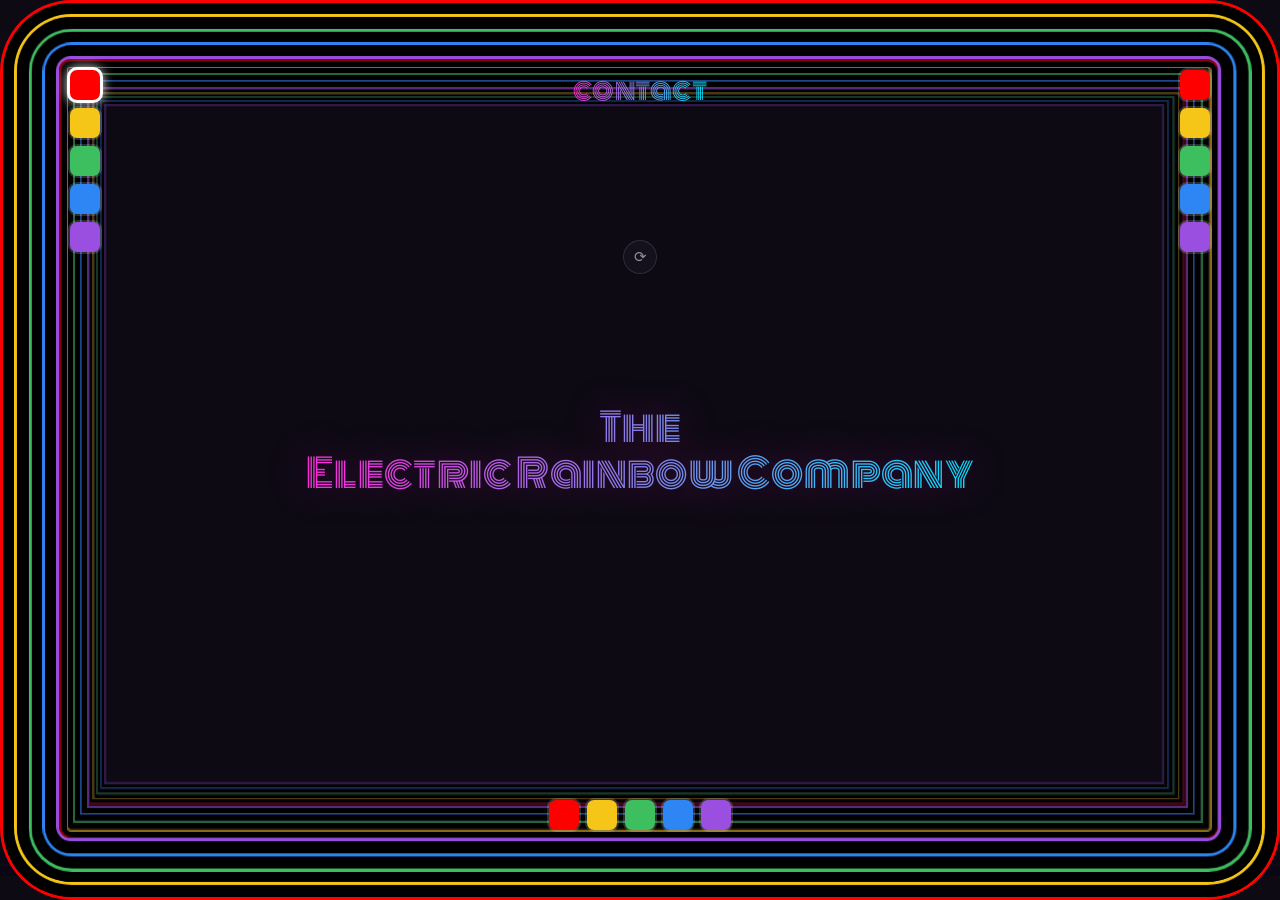
==== commit ad857c23: "Update index.html, sand-bg.js, and render.js Co-authored-by: Crash Vivaldi <CrashVivaldi@users.norep" ====
--- a/index.html
+++ b/index.html
@@ -87,21 +87,29 @@
   }
 
   /* ---------- STACKING ORDER ----------
-     Reordered so the sand simulation paints IN FRONT of the rainbow
-     frame. This is what makes the extra infinity-mirror passes read as
-     reflections sitting behind glass rather than as a merely thicker
-     border — sand pours over the top of them.
-       Note the consequence, since it is easy to miss: the deep passes
-     extend inward past the physics boundary, so they occupy screen area
-     the sand can actually fall through. That is the intended effect, not
-     an overlap bug.
-       The wordmark was lifted above the sim (was z-index 2) to keep it
-     legible now that sand renders higher than it used to. If you would
-     rather have sand bury the wordmark as it accumulates, set .stage
-     back to 2 — that is the whole change, nothing else depends on it.
-
-       0  (unused)          5  rainbow frame rings
-       8  sand sim          9  wordmark
+     REVERTED, this pass: the sim briefly rendered IN FRONT of the
+     rainbow frame (border transparent-punched to show through empty
+     canvas pixels), so sand would visibly pour over the rings. In
+     practice that turned out unreliable — the dirty-rects render path
+     only repaints a subchunk when something wakes it, so a static,
+     never-touched void band had no reason to ever get re-examined after
+     its first paint, and the border ended up only showing along
+     whatever edge sand had recently touched. Rather than keep chasing
+     that, the rings are back on top: unconditionally visible regardless
+     of canvas paint-order edge cases, at the cost of the original
+     problem this was solving — anything sitting in the border band is
+     hidden under the now-opaque rings again. sand-bg.js's
+     FLOOR_RAISE_PX addresses the bottom edge specifically, lifting the
+     floor clear of the ring band's screen depth; left/right are an
+     accepted, unaddressed gap (see that constant's own comment).
+       The wordmark stays at z-index 9 rather than reverting to its old
+     value of 2 — that was never actually ABOUT the sand-in-front
+     experiment, it just happened to land in the same pass. 9 keeps it
+     comfortably above the sim regardless of which side of the rings the
+     sim is on; no reason to move it back.
+
+       0  (unused)          5  sand sim
+       8  rainbow frame rings 9  wordmark
       10  carry overlay    11  carry glow
       12  contact link     13  material palette                        */
 
@@ -114,7 +122,7 @@
     position: fixed;
     inset: 0;
     overflow: hidden;
-    z-index: 8;
+    z-index: 5;
   }
 
   #box {
@@ -161,7 +169,7 @@
   .ring {
     position: fixed;
     pointer-events: none;
-    z-index: 5;
+    z-index: 8;
     will-change: transform;
     transform: translate(
       calc(var(--tilt-x) * var(--tilt-depth) * var(--d)),
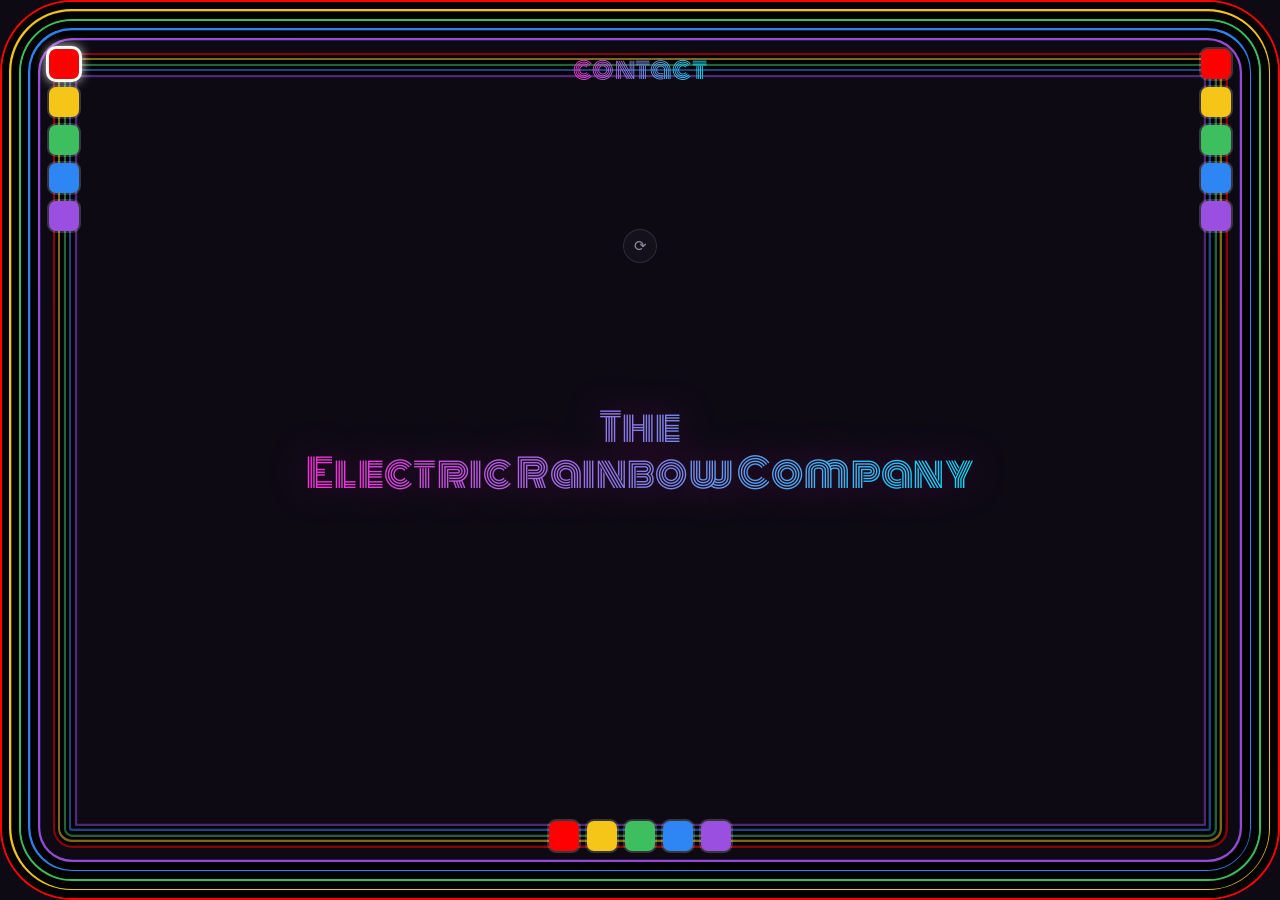
==== commit f69c2af0: "Update index.html and frame.js Co-authored-by: Crash Vivaldi <CrashVivaldi@users.noreply.github.com>" ====
--- a/index.html
+++ b/index.html
@@ -23,22 +23,20 @@
     --c-blue:   #2E86F5;
     --c-purple: #9B4FE0;
 
-    /* Retuned: colored bands halved (0.7 -> 0.35), black separators
-       thickened to compensate (0.805 -> 1.2425). 5*0.35 + 4*1.2425 =
-       6.72vmin — byte-for-byte the same total width as before, which is
-       not a coincidence and is not optional:
-         sand-bg.js's rainbowFrameInsetPx() reconstructs the physics
-       boundary as literally 5*band + 4*sep. It does not read
-       --frame-inset and knows nothing about repetitions. Keeping that
-       sum at 6.72vmin is what lets the whole multi-pass infinity mirror
-       ship with ZERO changes to sand-bg.js — the floor drain, the DOM
-       colliders, the palette groups and the contact link all still land
-       exactly where they did.
-         Change these two numbers freely, but change them TOGETHER so the
-       sum holds, or the invisible physics edge drifts away from the
-       visible one and sand starts piling against nothing. */
-    --band: 0.35vmin;
-    --sep:  1.2425vmin;
+    /* Retuned again, this pass: thinner overall (band 0.35->0.22, sep
+       1.2425->0.8, roughly the same proportion between them as before,
+       just both scaled down) for a finer, less crowded line weight.
+         NO WIDTH CONSTRAINT to honor here anymore, unlike an earlier
+       version of this comment — sand-bg.js's floor placement is a fixed
+       px constant now (FLOOR_RAISE_PX, divided through CELL_PX), with no
+       dependency on --band/--sep at all. These two numbers are free to
+       change for purely visual reasons. --frame-inset below still derives
+       from them (it positions the palette groups and contact link just
+       inside the visible border), so it shrinks proportionally along with
+       the thinner frame — that's the correct, intended consequence of
+       thinning the border, not something to compensate for. */
+    --band: 0.22vmin;
+    --sep:  0.8vmin;
     --radius: 8vmin;
     --frame-inset: calc(5 * var(--band) + 4 * var(--sep));
 
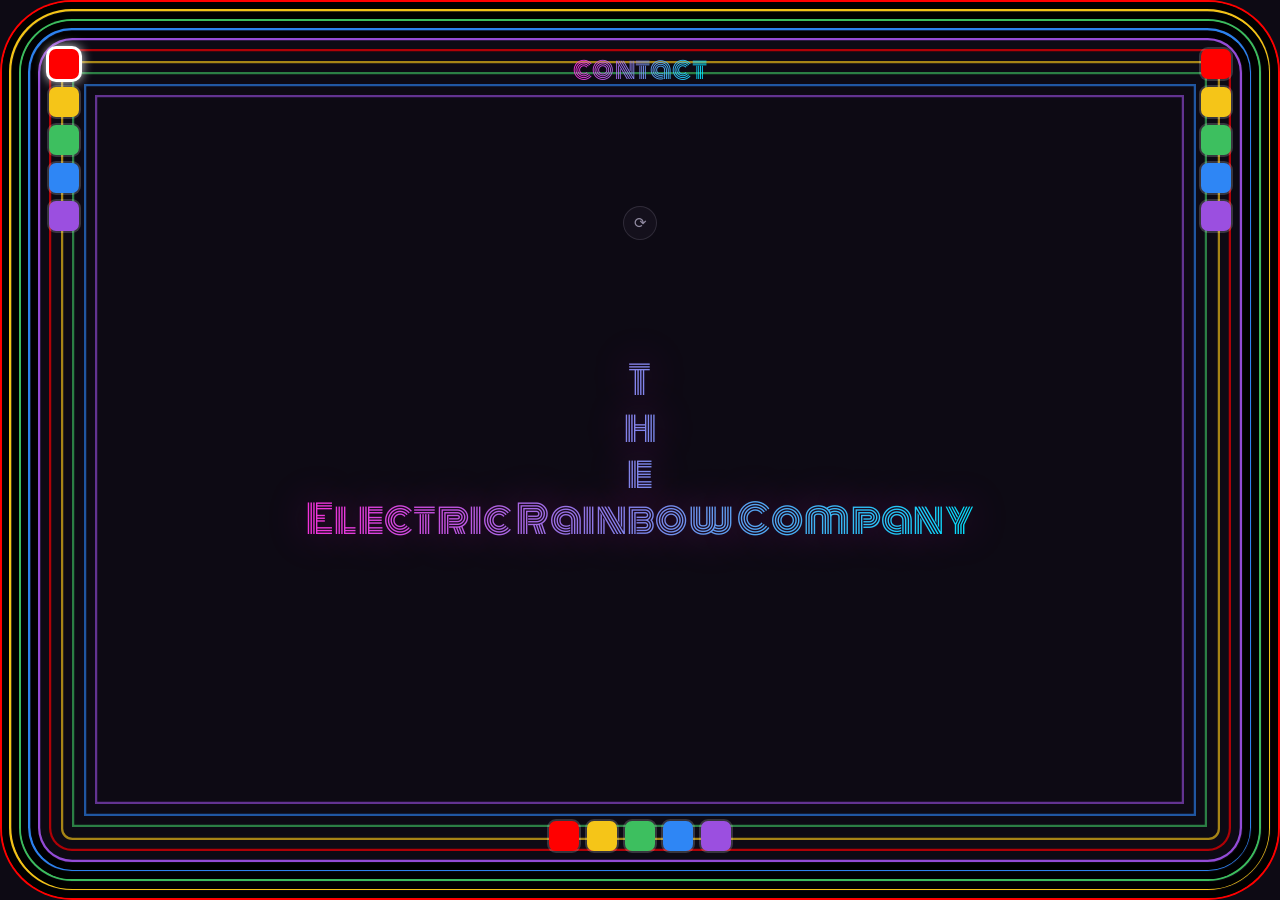
==== commit c5dfc7fe: "Update index.html and sand-bg.js Co-authored-by: Crash Vivaldi <CrashVivaldi@users.noreply.github.co" ====
--- a/index.html
+++ b/index.html
@@ -440,9 +440,9 @@
 
   <div class="stage">
     <h1>
-      <span class="solid-collider">The</span>
+      <span class="solid-collider">T</span><span class="solid-collider">h</span><span class="solid-collider">e</span>
       <span class="title-subline">
-        <span class="solid-collider">Electric</span> <span class="solid-collider">Rainbow</span> <span class="solid-collider">Company</span>
+        <span class="solid-collider">E</span><span class="solid-collider">l</span><span class="solid-collider">e</span><span class="solid-collider">c</span><span class="solid-collider">t</span><span class="solid-collider">r</span><span class="solid-collider">i</span><span class="solid-collider">c</span> <span class="solid-collider">R</span><span class="solid-collider">a</span><span class="solid-collider">i</span><span class="solid-collider">n</span><span class="solid-collider">b</span><span class="solid-collider">o</span><span class="solid-collider">w</span> <span class="solid-collider">C</span><span class="solid-collider">o</span><span class="solid-collider">m</span><span class="solid-collider">p</span><span class="solid-collider">a</span><span class="solid-collider">n</span><span class="solid-collider">y</span>
       </span>
     </h1>
   </div>
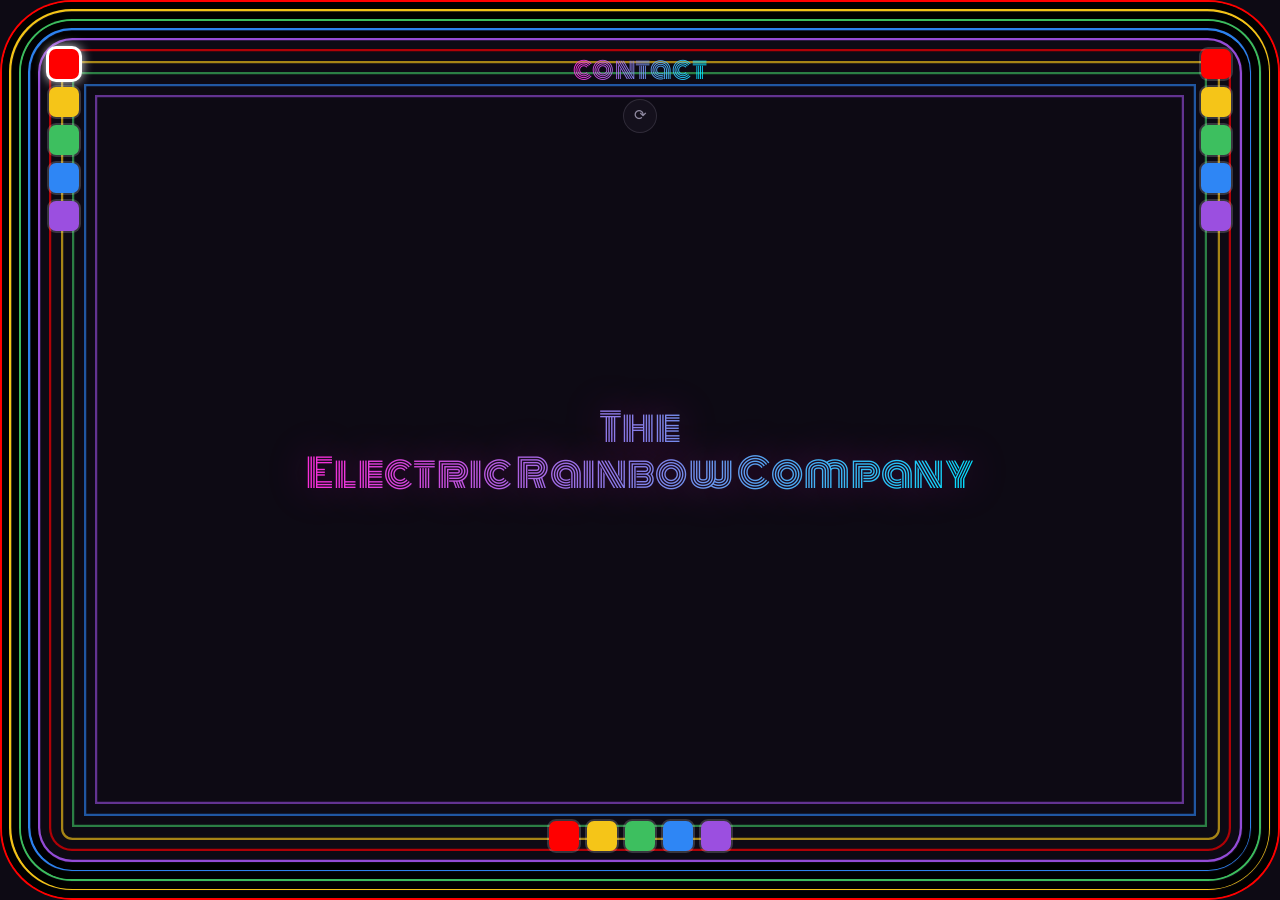
==== commit 373d5768: "Update index.html and sand-bg.js Co-authored-by: Crash Vivaldi <CrashVivaldi@users.noreply.github.co" ====
--- a/index.html
+++ b/index.html
@@ -440,7 +440,7 @@
 
   <div class="stage">
     <h1>
-      <span class="solid-collider">T</span><span class="solid-collider">h</span><span class="solid-collider">e</span>
+      <span class="title-line"><span class="solid-collider">T</span><span class="solid-collider">h</span><span class="solid-collider">e</span></span>
       <span class="title-subline">
         <span class="solid-collider">E</span><span class="solid-collider">l</span><span class="solid-collider">e</span><span class="solid-collider">c</span><span class="solid-collider">t</span><span class="solid-collider">r</span><span class="solid-collider">i</span><span class="solid-collider">c</span> <span class="solid-collider">R</span><span class="solid-collider">a</span><span class="solid-collider">i</span><span class="solid-collider">n</span><span class="solid-collider">b</span><span class="solid-collider">o</span><span class="solid-collider">w</span> <span class="solid-collider">C</span><span class="solid-collider">o</span><span class="solid-collider">m</span><span class="solid-collider">p</span><span class="solid-collider">a</span><span class="solid-collider">n</span><span class="solid-collider">y</span>
       </span>
